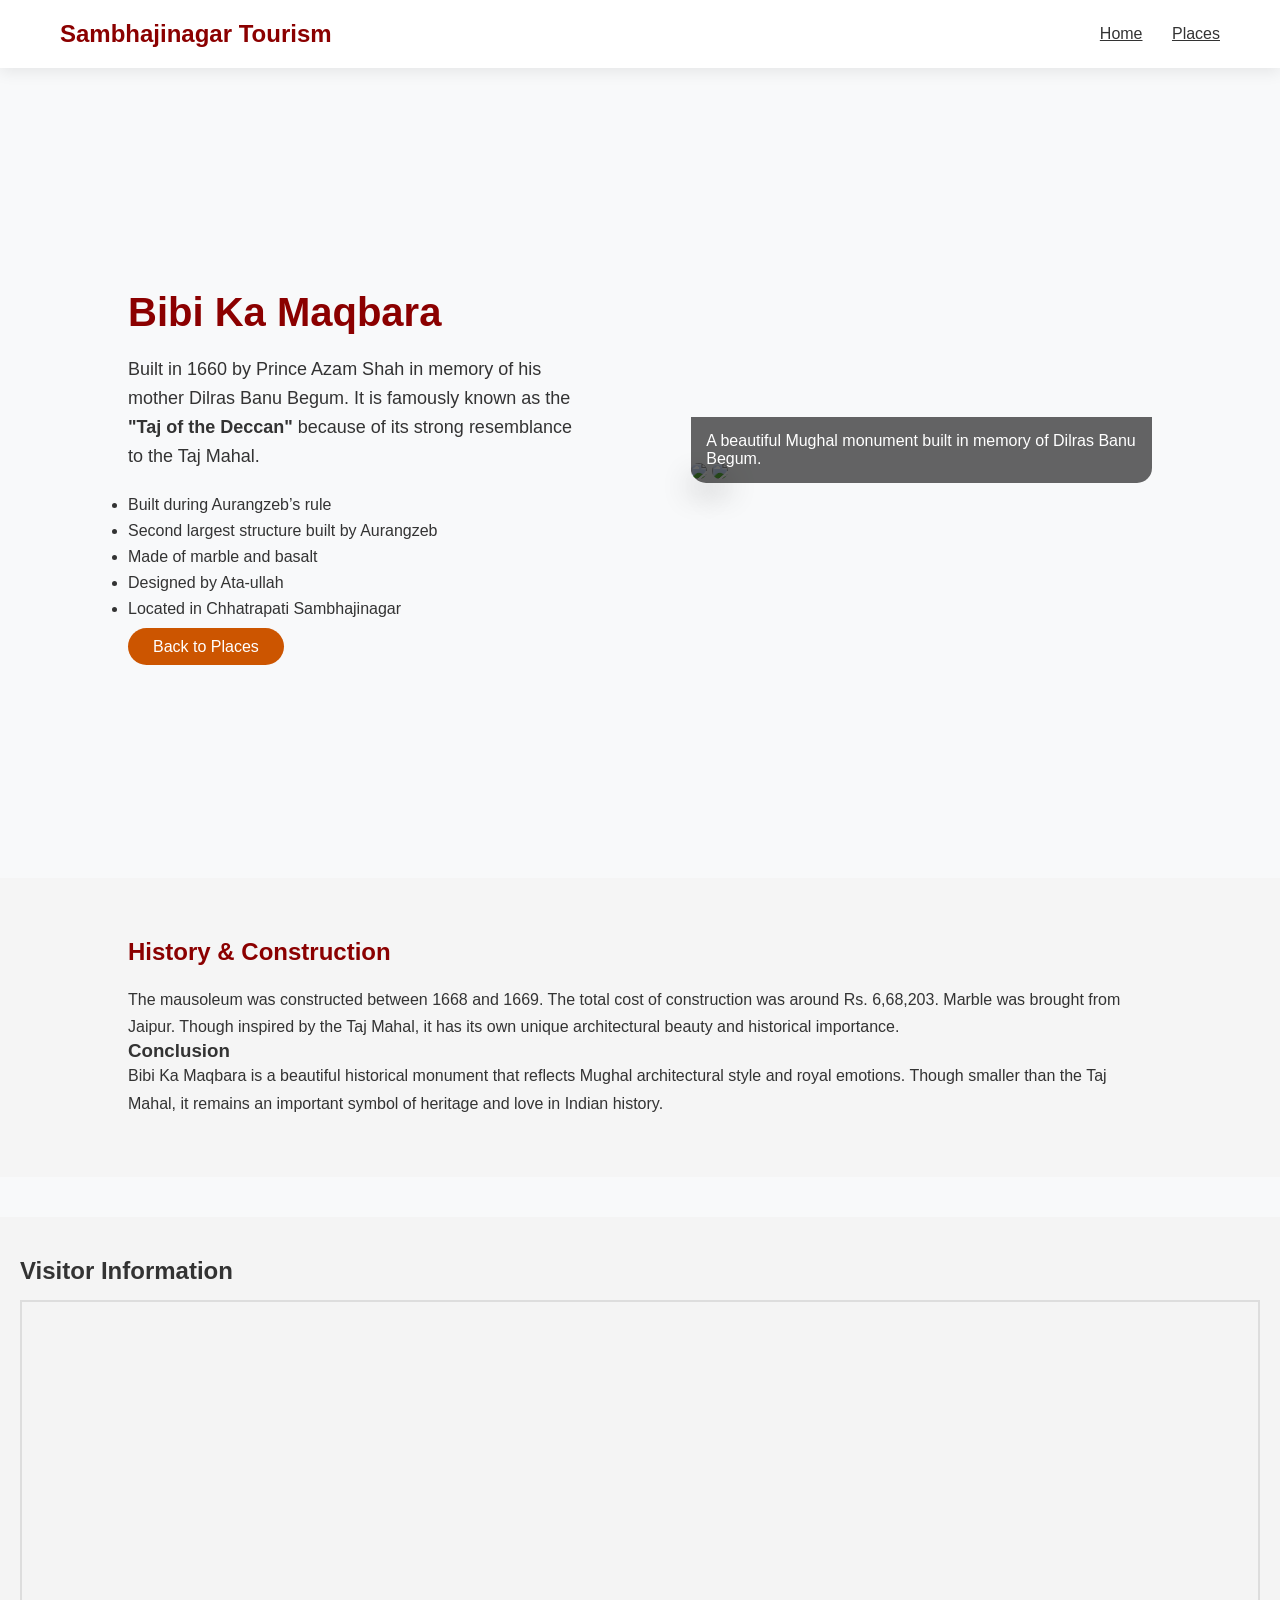
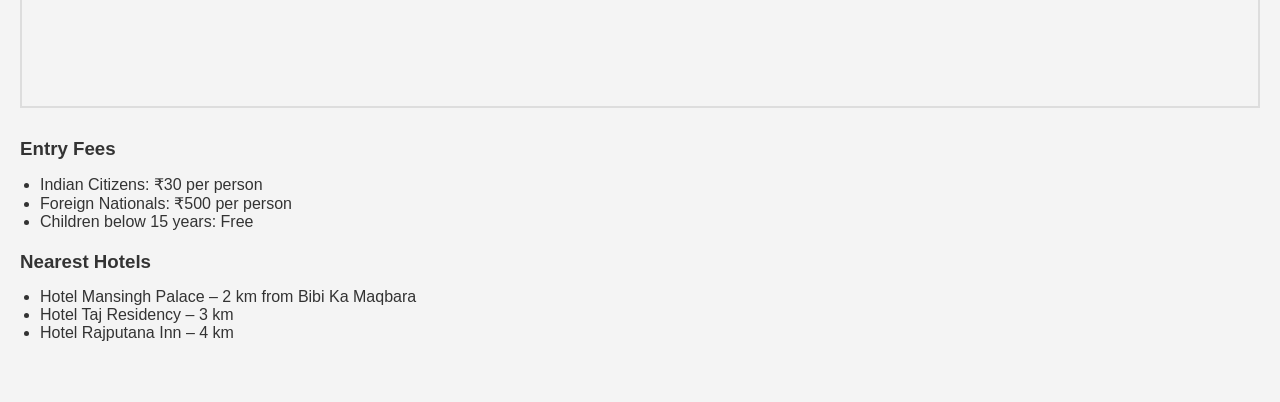
==== bibi.html @ 65ec861f "Add files via upload" ====
<!DOCTYPE html>
<html>
<head>
    <title>Bibi Ka Maqbara</title>
    <link rel="stylesheet" href="style.css">
</head>
<body>

<header class="navbar">
    <h2>Sambhajinagar Tourism</h2>
    <nav>
        <a href="index.html">Home</a>
        <a href="places.html">Places</a>
    </nav>
</header>

<section class="hero-section">

    <!-- LEFT TEXT -->
    <div class="hero-text">
        <h1>Bibi Ka Maqbara</h1>
        <p>
            Built in 1660 by Prince Azam Shah in memory of his mother 
            Dilras Banu Begum. It is famously known as the 
            <strong>"Taj of the Deccan"</strong> because of its strong resemblance 
            to the Taj Mahal.
        </p>

        <ul class="details">
            <li>Built during Aurangzeb’s rule</li>
            <li>Second largest structure built by Aurangzeb</li>
            <li>Made of marble and basalt</li>
            <li>Designed by Ata-ullah</li>
            <li>Located in Chhatrapati Sambhajinagar</li>
        </ul>

        <a href="places.html" class="btn">Back to Places</a>
    </div>

    <!-- RIGHT IMAGE -->
    <div class="hero-image">
        <img src="C:\Users\admin\Pictures\makbra.jpeg">
        <img src="c:\Users\admin\Pictures\bibi1.jpg">
        <div class="image-info">
            A beautiful Mughal monument built in memory of Dilras Banu Begum.
        </div>
    </div>

</section>


<!-- EXTRA HISTORY SECTION -->
<section class="content-section">
    <h2>History & Construction</h2>
    <p>
        The mausoleum was constructed between 1668 and 1669. 
        The total cost of construction was around Rs. 6,68,203. 
        Marble was brought from Jaipur. 
        Though inspired by the Taj Mahal, it has its own unique 
        architectural beauty and historical importance.
    </p>
    <h3> Conclusion</h3>
    <p>
        Bibi Ka Maqbara is a beautiful historical monument that reflects Mughal architectural style and royal emotions.
         Though smaller than the Taj Mahal, 
        it remains an important symbol of heritage and love in Indian history.
    </p>
</section>
<!-- VISITOR INFORMATION SECTION -->
<section class="visitor-info">
    <h2>Visitor Information</h2>

    <!-- MAP -->
    <div class="map-container">
        <iframe 
            src="https://www.google.com/maps/embed?pb=!1m18!1m12!1m3!1d3790.123456789!2d75.205678!3d19.903456!2m3!1f0!2f0!3f0!3m2!1i1024!2i768!4f13.1!3m3!1m2!1s0x3bd7b1f2abcd1234%3A0xabcdef1234567890!2sDaulatabad%20Fort!5e0!3m2!1sen!2sin!4v1699999999999!5m2!1sen!2sin" 
            width="100%" 
            height="400" 
            style="border:0;" 
            allowfullscreen="" 
            loading="lazy" 
            referrerpolicy="no-referrer-when-downgrade">
        </iframe>
    </div>

    <!-- ENTRY FEES -->
    <div class="entry-fees">
        <h3>Entry Fees</h3>
        <ul>
            <li>Indian Citizens: ₹30 per person</li>
            <li>Foreign Nationals: ₹500 per person</li>
            <li>Children below 15 years: Free</li>
        </ul>
    </div>

    <!-- NEAREST HOTELS -->
    <div class="nearby-hotels">
        <h3>Nearest Hotels</h3>
        <ul>
            <li>Hotel Mansingh Palace – 2 km from Bibi Ka Maqbara</li>
            <li>Hotel Taj Residency – 3 km</li>
            <li>Hotel Rajputana Inn – 4 km</li>
        </ul>
    </div>

</section>
</body>
</html>
---- style.css ----
/* ===== RESET ===== */
*{
    margin:0;
    padding:0;
    box-sizing:border-box;
    font-family: 'Segoe UI', sans-serif;
}

body{
    background:#f8f9fa;
    color:#333;
}

/* ===== NAVBAR ===== */
.navbar{
    display:flex;
    justify-content:space-between;
    align-items:center;
    padding:20px 60px;
    background:white;
    box-shadow:0 4px 15px rgba(0,0,0,0.08);
}

.navbar h2{
    color:#8B0000;
}

.navbar a{
    margin-left:25px;
    color:#333;
    font-weight:500;
    transition:0.3s;
}

.navbar a:hover{
    color:#cc5500;
}

/* ===== MAIN SECTION ===== */
.section{
    display:flex;
    align-items:center;
    justify-content:space-between;
    padding:100px 80px;
    min-height:90vh;
}

/* ===== TEXT (FROM LEFT) ===== */
.text{
    width:45%;
    animation:slideLeft 1.2s ease;
}

.text h1{
    font-size:42px;
    margin-bottom:20px;
    color:#8B0000;
}

.text p{
    font-size:18px;
    line-height:1.6;
    margin-bottom:20px;
}

.btn{
    padding:10px 25px;
    background:#cc5500;
    color:white;
    border-radius:25px;
    transition:0.3s;
}

.btn:hover{
    background:#a94400;
}

/* ===== IMAGE (FROM RIGHT) ===== */
.image-box{
    width:45%;
    position:relative;
    animation:slideRight 1.2s ease;
}

.image-box img{
    width:100%;
    border-radius:15px;
    box-shadow:0 15px 35px rgba(0,0,0,0.2);
}

/* ===== 30% INFO ON IMAGE ===== */
.overlay{
    position:absolute;
    bottom:0;
    left:0;
    width:100%;
    background:rgba(0,0,0,0.6);
    color:white;
    padding:20px;
    border-radius:0 0 15px 15px;
}

/* ===== ANIMATIONS ===== */
@keyframes slideLeft{
    from{
        transform:translateX(-120px);
        opacity:0;
    }
    to{
        transform:translateX(0);
        opacity:1;
    }
}

@keyframes slideRight{
    from{
        transform:translateX(120px);
        opacity:0;
    }
    to{
        transform:translateX(0);
        opacity:1;
    }
}

/* ===== RESPONSIVE ===== */
@media(max-width:900px){
    .section{
        flex-direction:column;
        text-align:center;
    }

    .text, .image-box{
        width:100%;
        margin-bottom:30px;
    }
}
.hero-section{
    display:flex;
    align-items:center;
    justify-content:space-between;
    padding:80px 10%;
    min-height:90vh;
}

.hero-section.reverse{
    flex-direction:row-reverse;
}

.hero-text{
    width:45%;
}

.hero-text h1{
    font-size:40px;
    color:#8B0000;
    margin-bottom:20px;
}

.hero-text p{
    font-size:18px;
    margin-bottom:25px;
    line-height:1.6;
}

.hero-image{
    width:45%;
    position:relative;
}

.hero-image img{
    width:100%;
    border-radius:15px;
    box-shadow:0 15px 30px rgba(0,0,0,0.3);
}

.image-info{
    position:absolute;
    bottom:0;
    left:0;
    width:100%;
    background:rgba(0,0,0,0.6);
    color:white;
    padding:15px;
    border-radius:0 0 15px 15px;
}

.btn{
    padding:10px 25px;
    background:#cc5500;
    color:white;
    text-decoration:none;
    border-radius:25px;
}

.btn:hover{
    background:#a94400;
}

/* Responsive */
@media(max-width:900px){
    .hero-section{
        flex-direction:column;
        text-align:center;
    }

    .hero-section.reverse{
        flex-direction:column;
    }

    .hero-text,
    .hero-image{
        width:100%;
        margin-bottom:30px;
    }
}
.content-section{
    padding:60px 10%;
    background:#f5f5f5;
}

.content-section h2{
    margin-bottom:20px;
    color:#8B0000;
}

.content-section p{
    line-height:1.7;
}

.details{
    margin:20px 0;
}

.details li{
    margin-bottom:8px;
}
body {
  margin: 0;
  font-family: Arial, sans-serif;
}

.header {
  background: #004080;
  color: white;
  padding: 15px;
  text-align: left;
}

.card {
  border: 1px solid #ddd;
  padding: 15px;
  margin: 10px;
  border-radius: 8px;
}
.visitor-info {
    padding: 40px 20px;
    background-color: #f9f9f9;
    margin-top: 40px;
}

.visitor-info h2, .visitor-info h3 {
    color: #333;
    margin-bottom: 15px;
}

.map-container {
    margin-bottom: 30px;
    border: 2px solid #ddd;
}

.entry-fees ul, .nearby-hotels ul {
    list-style: disc;
    padding-left: 20px;
}
.visitor-info {
    padding: 40px 20px;
    background-color: #f4f4f4;
    margin-top: 40px;
}

.visitor-info h2, .visitor-info h3 {
    color: #333;
    margin-bottom: 15px;
}

.map-container {
    margin-bottom: 30px;
    border: 2px solid #ddd;
}

.entry-fees ul, .timings ul, .nearby-hotels ul, .other-info ul {
    list-style: disc;
    padding-left: 20px;
    margin-bottom: 20px;
}
.visitor-info {
    padding: 40px 20px;
    background-color: #f4f4f4;
    margin-top: 40px;
}

.visitor-info h2, .visitor-info h3 {
    margin-top: 0;
    color: #333;
}

.map-container {
    margin-bottom: 30px;
    border: 2px solid #ddd;
}

.entry-fees ul, .timings ul, .nearby-hotels ul, .other-info ul {
    list-style: disc;
    padding-left: 20px;
    margin-bottom: 20px;
}
.visitor-info {
    padding: 40px 20px;
    background-color: #f4f4f4;
    margin-top: 40px;
}

.visitor-info h2, .visitor-info h3 {
    margin-top: 0;
    color: #333;
}

.map-container {
    margin-bottom: 30px;
    border: 2px solid #ddd;
}

.entry-fees ul, .timings ul, .nearby-hotels ul, .other-info ul {
    list-style: disc;
    padding-left: 20px;
    margin-bottom: 20px;
}
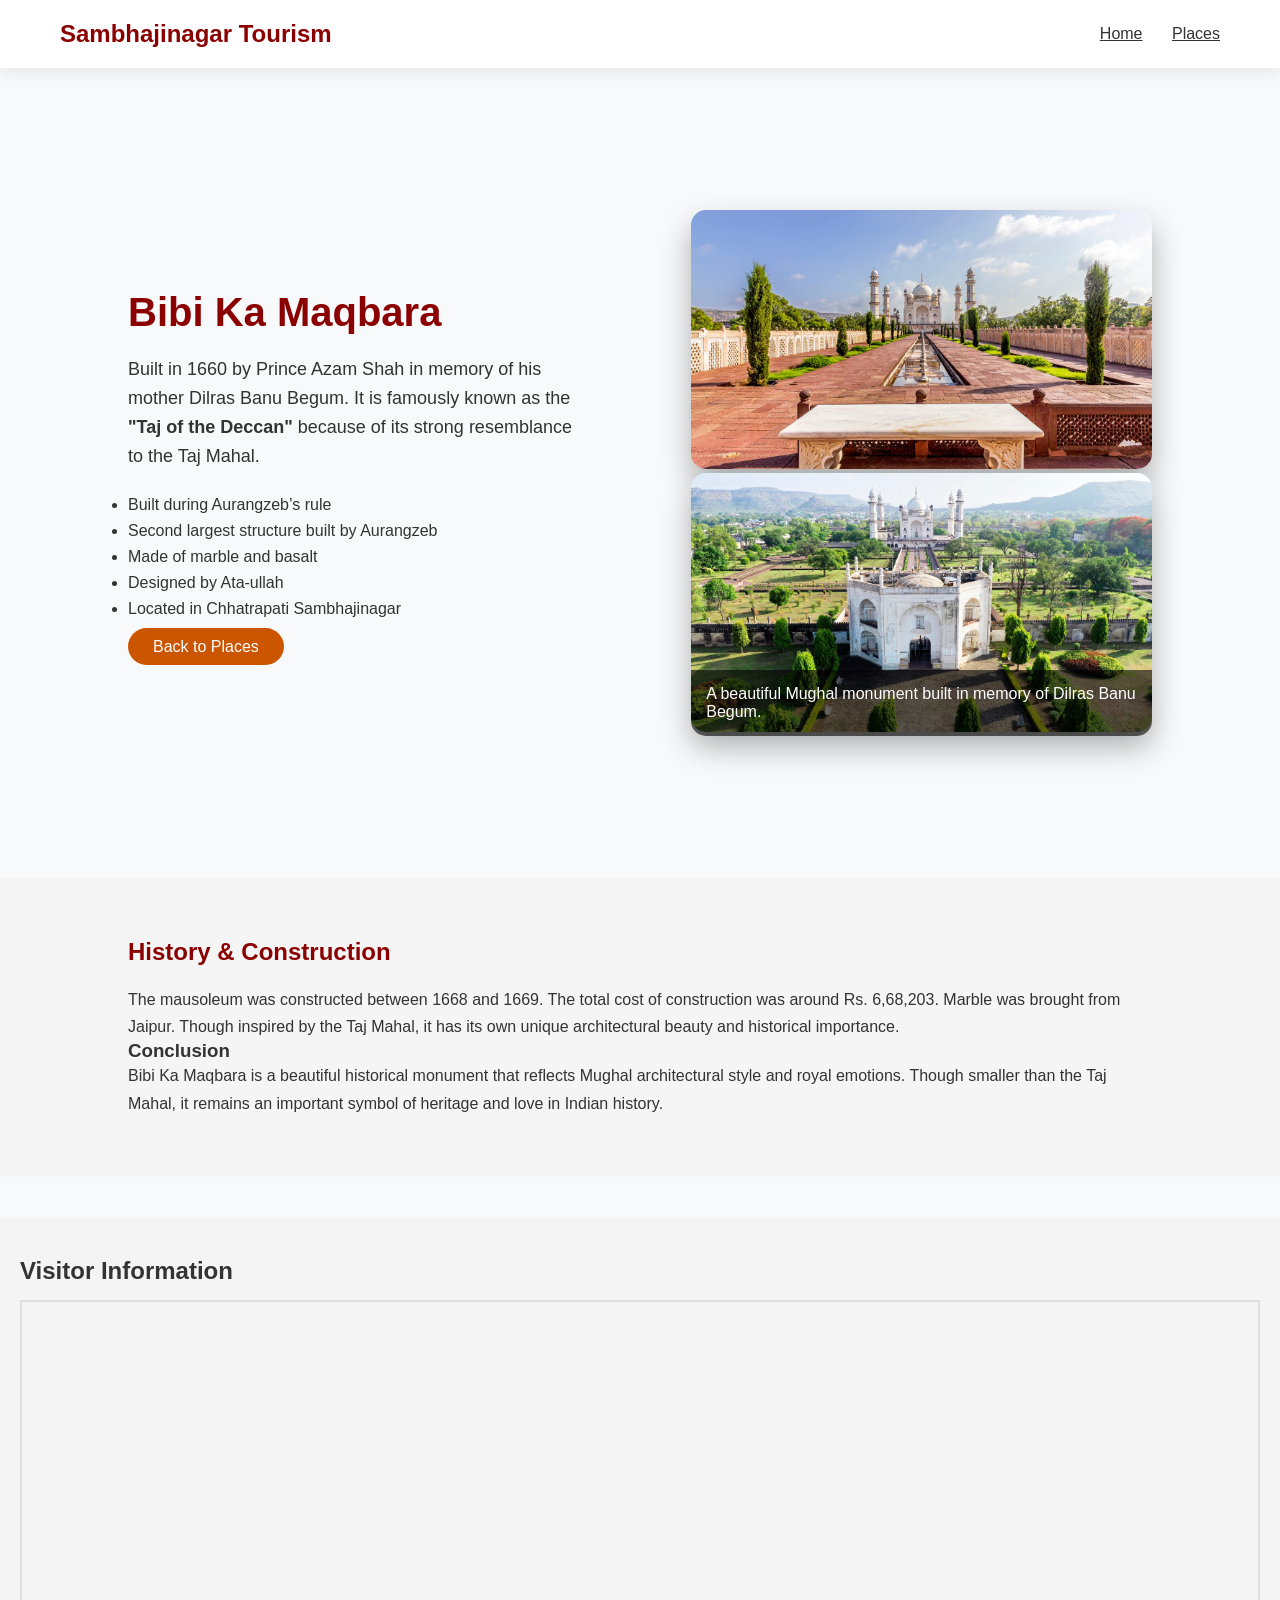
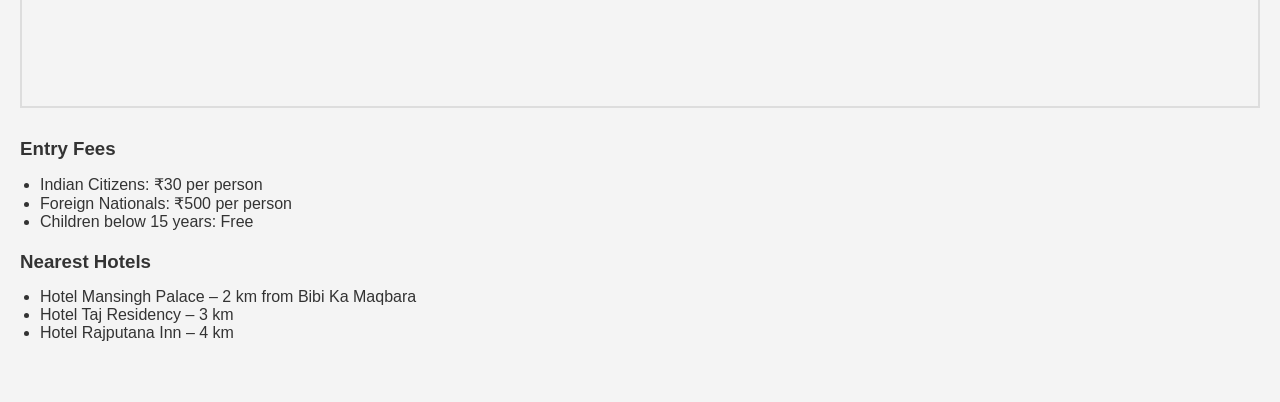
==== commit e3bc56ab: "Add files via upload" ====
--- a/bibi.html
+++ b/bibi.html
@@ -39,8 +39,8 @@
 
     <!-- RIGHT IMAGE -->
     <div class="hero-image">
-        <img src="C:\Users\admin\Pictures\makbra.jpeg">
-        <img src="c:\Users\admin\Pictures\bibi1.jpg">
+        <img src="images\makbra.jpeg">
+        <img src="images\bibi1.jpg">
         <div class="image-info">
             A beautiful Mughal monument built in memory of Dilras Banu Begum.
         </div>
